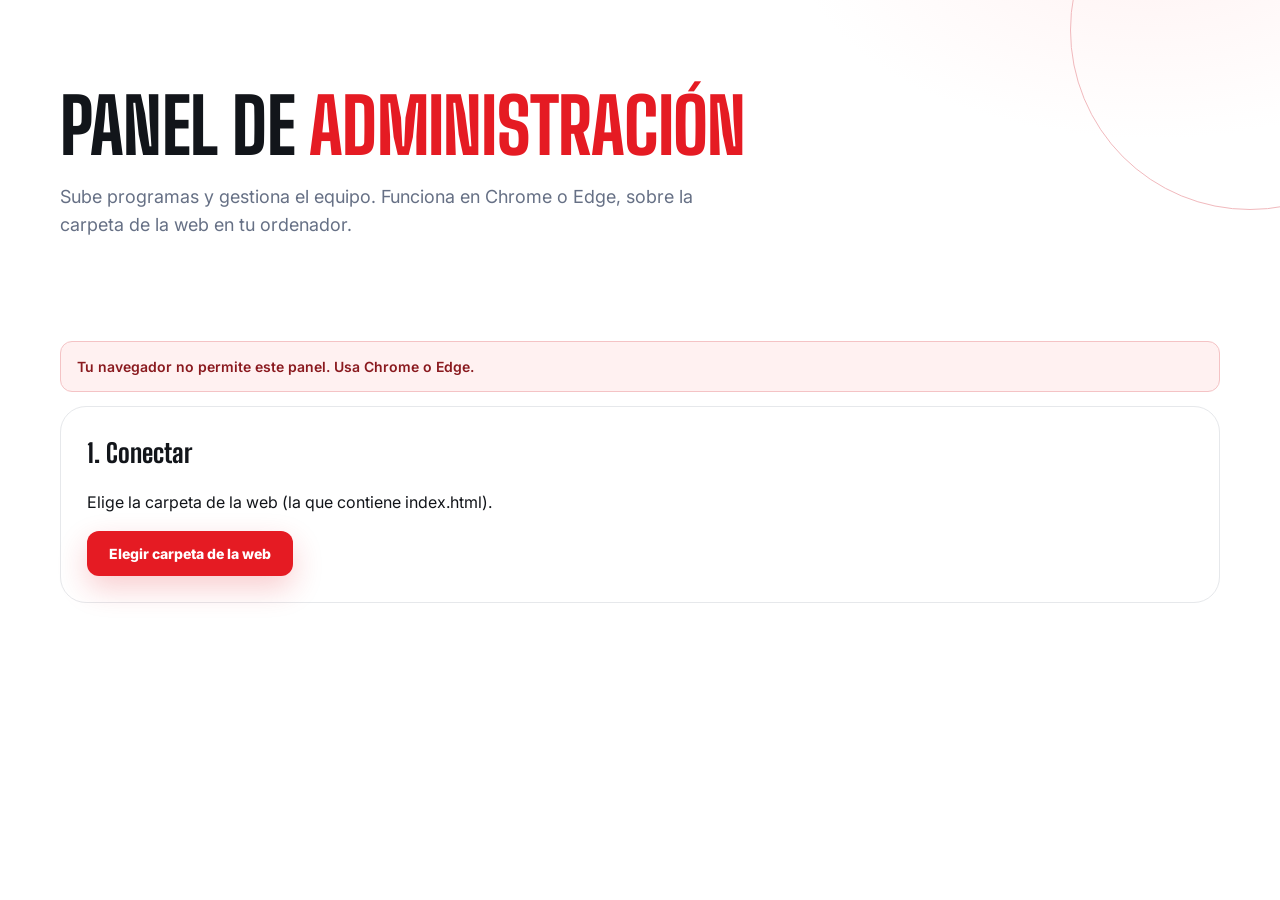
==== admin.html @ 1a543c9e "Subir página web actualizada" ====
<!doctype html><html lang="es"><head><meta charset="utf-8"><meta name="viewport" content="width=device-width,initial-scale=1"><title>Administración | Radio Bezmiliana</title><meta name="description" content="Panel local para subir programas y gestionar el equipo."><link rel="icon" href="assets/icons/favicon.ico"><link rel="apple-touch-icon" href="assets/icons/apple-touch-icon.png"><link rel="stylesheet" href="https://fonts.googleapis.com/css2?family=Big+Shoulders+Display:wght@700;800;900&family=Inter:wght@400;600;700;800&family=IBM+Plex+Mono:wght@500;600&display=swap"><link rel="stylesheet" href="style.css"></head><body data-page="admin"><main><section class="page-hero"><div class="container"><h1>Panel de <span>administración</span></h1><p>Sube programas y gestiona el equipo. Funciona en Chrome o Edge, sobre la carpeta de la web en tu ordenador.</p></div></section><section class="section" style="padding-top:0"><div class="container">
<p class="form-status error" id="aviso" hidden>Tu navegador no permite este panel. Usa Chrome o Edge.</p>
<div class="panel"><h2>1. Conectar</h2><p>Elige la carpeta de la web (la que contiene index.html).</p><button class="btn btn-primary" id="conectar">Elegir carpeta de la web</button> <span class="ok" id="msg"></span></div>
<div id="panel" hidden><div class="panel"><h2>2. Subir programa</h2><form class="contact-form" id="fp"><div class="form-row"><div class="field"><label>Título</label><input name="titulo" required></div><div class="field"><label>Categoría</label><input name="categoria" list="cats" required placeholder="Noticias, Música…"><datalist id="cats"></datalist></div></div>
<div class="field"><label>Descripción</label><textarea name="descripcion" required></textarea></div><div class="form-row"><div class="field"><label>Imagen del programa</label><input type="file" name="imagen" accept="image/*"></div><div class="field"><label>Archivo .mp3</label><input type="file" name="audio" accept=".mp3,audio/mpeg" required></div></div>
<div class="field"><label>Equipo que lo ha realizado</label><div class="checks" id="eq"></div></div><div><button class="btn btn-primary" type="submit">Guardar programa</button></div></form></div>
<div class="panel"><h2>3. Añadir miembro del equipo</h2><form class="contact-form" id="fm"><div class="form-row"><div class="field"><label>Nombre</label><input name="nombre" required></div><div class="field"><label>Sección</label><select name="seccion"><option value="coordinacion">Coordinación</option><option value="alumnado">Alumnado</option></select></div></div><div class="field"><label>Función (opcional)</label><input name="rol"></div><div><button class="btn btn-primary" type="submit">Añadir</button></div></form></div>
<div class="panel"><h2>Programas</h2><div id="lp"></div></div><div class="panel"><h2>Equipo</h2><div id="lm"></div></div></div></div></section></main><script src="js/admin.js"></script></body></html>
---- style.css ----
/* ============================================================
   RADIO BEZMILIANA — style.css
   Todas las páginas cargan esta única hoja de estilos.
   Para cambiar la identidad visual, edita las variables de :root.
   ============================================================ */

:root{
  /* Marca */
  --red: #e51b23;
  --red-dark: #b30e18;
  --ink: #12151a;
  --paper: #ffffff;
  --paper-soft: #f7f5f3;
  --muted: #667085;
  --line: #e6e8eb;
  --accent-soft: #fff1f1;

  /* Tipografía */
  --font-display: "Big Shoulders Display", "Arial Narrow", sans-serif;
  --font-body: "Inter", system-ui, -apple-system, "Segoe UI", sans-serif;
  --font-mono: "IBM Plex Mono", ui-monospace, "SFMono-Regular", monospace;

  /* Otros */
  --shadow: 0 22px 60px rgba(15, 20, 26, .10);
  --shadow-soft: 0 10px 30px rgba(15, 20, 26, .08);
  --radius-lg: 26px;
  --radius-md: 16px;
  --radius-sm: 10px;
  --speed: .2s;
}

/* ---------- Reset & base ---------- */
*, *::before, *::after{ box-sizing: border-box; }
html{ scroll-behavior: smooth; }
body{
  margin: 0;
  font-family: var(--font-body);
  color: var(--ink);
  line-height: 1.55;
  background: var(--paper);
}
a{ text-decoration: none; color: inherit; }
img{ max-width: 100%; display: block; }
button{ font-family: inherit; }
h1, h2, h3{ font-family: var(--font-display); font-weight: 800; }

.container{ width: min(1160px, calc(100% - 40px)); margin: auto; }

/* Accesibilidad: foco visible y saltos de teclado */
a:focus-visible,
button:focus-visible,
input:focus-visible,
textarea:focus-visible,
select:focus-visible,
summary:focus-visible{
  outline: 2px solid var(--red);
  outline-offset: 3px;
  border-radius: 4px;
}

.skip-link{
  position: absolute;
  left: 12px;
  top: -60px;
  background: var(--ink);
  color: #fff;
  padding: 12px 18px;
  border-radius: 0 0 10px 10px;
  font-weight: 700;
  font-size: 14px;
  z-index: 100;
  transition: top var(--speed);
}
.skip-link:focus{ top: 0; }

.visually-hidden{
  position: absolute;
  width: 1px; height: 1px;
  overflow: hidden;
  clip: rect(0 0 0 0);
  white-space: nowrap;
}

@media (prefers-reduced-motion: reduce){
  *, *::before, *::after{
    animation-duration: .001ms !important;
    animation-iteration-count: 1 !important;
    transition-duration: .001ms !important;
    scroll-behavior: auto !important;
  }
}

/* ---------- Etiqueta "cue" (sustituye al eyebrow genérico) ---------- */
.eyebrow{
  font-family: var(--font-mono);
  font-size: 12px;
  letter-spacing: .04em;
  font-weight: 600;
  color: var(--red);
  display: inline-flex;
  align-items: center;
  gap: 8px;
  margin-bottom: 16px;
}
.eyebrow::before{
  content: "";
  width: 7px; height: 7px;
  border-radius: 2px;
  background: var(--red);
  display: inline-block;
}

/* ---------- Header / navegación ---------- */
.site-header{
  position: sticky; top: 0; z-index: 50;
  background: rgba(255,255,255,.94);
  backdrop-filter: blur(18px);
  border-bottom: 1px solid var(--line);
}
.nav{ height: 82px; display: flex; align-items: center; justify-content: space-between; }
.brand{ height: 82px; display: flex; align-items: center; gap: 10px; }
.brand img{ width: 150px; height: 70px; object-fit: contain; }
.nav-links{ display: flex; gap: 34px; font-size: 14px; font-weight: 700; }
.nav-links a{ padding: 8px 0; position: relative; }
.nav-links a::after{
  content: ""; position: absolute; bottom: 0; left: 0;
  width: 0; height: 2px; background: var(--red);
  transition: width var(--speed);
}
.nav-links a:hover::after,
.nav-links a[aria-current="page"]::after{ width: 100%; }
.nav-links a[aria-current="page"]{ color: var(--red); }
.nav-toggle{
  display: none; border: 0; background: none; font-size: 24px;
  width: 44px; height: 44px; border-radius: 10px; cursor: pointer;
}
.nav-toggle:hover{ background: var(--paper-soft); }

/* ---------- Botones ---------- */
.btn{
  display: inline-flex; align-items: center; gap: 10px;
  padding: 14px 22px; border-radius: 12px;
  font-weight: 800; font-size: 14px; border: 0; cursor: pointer;
  transition: transform var(--speed), background var(--speed), box-shadow var(--speed);
}
.btn-primary{ background: var(--red); color: #fff; box-shadow: 0 12px 30px rgba(229,27,35,.22); }
.btn-primary:hover{ transform: translateY(-2px); background: var(--red-dark); }
.btn-secondary{ border: 1px solid var(--line); background: #fff; }
.btn-secondary:hover{ transform: translateY(-2px); box-shadow: var(--shadow-soft); }
.btn svg{ width: 17px; height: 17px; fill: none; stroke: currentColor; stroke-width: 2; flex: none; }
.btn-primary svg{ transition: transform var(--speed); }
.btn-primary:hover svg{ transform: translateX(3px); }

/* ---------- Hero (home) ---------- */
.hero{
  min-height: 700px; position: relative; overflow: hidden;
  background:
    radial-gradient(700px 400px at 85% -10%, #fff2f2 0%, transparent 60%),
    var(--paper);
}
.hero-grid{
  display: grid; grid-template-columns: 1.05fr .95fr;
  align-items: center; min-height: 700px; gap: 40px;
}
.hero h1{
  font-size: clamp(52px, 7vw, 88px);
  line-height: .92; letter-spacing: -.01em;
  text-transform: uppercase;
  margin: 0 0 24px;
}
.hero h1 span{ color: var(--red); display: block; }
.hero-text{ font-size: 19px; color: var(--muted); max-width: 560px; margin-bottom: 32px; font-family: var(--font-body); }
.hero-actions{ display: flex; gap: 12px; flex-wrap: wrap; }
.hero-note{ margin-top: 30px; font-size: 13px; color: var(--muted); display: flex; align-items: center; gap: 9px; }
.pulse{ width: 9px; height: 9px; border-radius: 50%; background: var(--red); box-shadow: 0 0 0 7px #fff1f2; }

.hero-art{ height: 570px; position: relative; display: grid; place-items: center; }
.art-ring{ position: absolute; border: 1px solid; border-radius: 50%; }
.ring-red{ width: 490px; height: 490px; border-color: rgba(229,27,35,.35); border-left-color: transparent; border-bottom-color: transparent; transform: rotate(-24deg); }
.ring-dark{ width: 390px; height: 390px; border-color: rgba(17,24,32,.18); border-right-color: transparent; border-top-color: transparent; transform: rotate(38deg); }
.art-card{
  width: 330px; height: 330px; border-radius: 36px; background: #fff;
  box-shadow: var(--shadow); display: grid; place-items: center; overflow: hidden; z-index: 2;
}
.art-card picture, .art-card img{ width: 94%; height: 94%; object-fit: contain; }
.floating-card{
  position: absolute; right: 0; bottom: 42px; background: var(--ink); color: #fff;
  border-radius: 20px; padding: 20px 22px; width: 190px; box-shadow: 0 18px 45px rgba(17,24,32,.24); z-index: 4;
}
.mini-label{ font-family: var(--font-mono); font-size: 10px; letter-spacing: .08em; color: #ff5a60; font-weight: 700; }
.floating-card strong{ font-size: 18px; line-height: 1.15; display: block; margin-top: 7px; font-family: var(--font-display); font-weight: 800; }
.wave{ display: flex; align-items: center; gap: 3px; height: 25px; margin-top: 13px; }
.wave i{ width: 3px; border-radius: 3px; background: #fff; display: block; }
.wave i:nth-child(1), .wave i:nth-child(7){ height: 9px; }
.wave i:nth-child(2), .wave i:nth-child(6){ height: 17px; }
.wave i:nth-child(3), .wave i:nth-child(5){ height: 22px; }
.wave i:nth-child(4){ height: 13px; }
@media (prefers-reduced-motion: no-preference){
  .wave i{ animation: wave-bounce 1.1s ease-in-out infinite; }
  .wave i:nth-child(2){ animation-delay: .1s; }
  .wave i:nth-child(3){ animation-delay: .2s; }
  .wave i:nth-child(4){ animation-delay: .3s; }
  .wave i:nth-child(5){ animation-delay: .2s; }
  .wave i:nth-child(6){ animation-delay: .1s; }
  @keyframes wave-bounce{ 0%,100%{ transform: scaleY(.7); } 50%{ transform: scaleY(1); } }
}

/* ---------- Franja de características (sustituye a los números 01/02/03) ---------- */
.features{ border-top: 1px solid var(--line); border-bottom: 1px solid var(--line); }
.features-grid{ display: grid; grid-template-columns: repeat(3, 1fr); }
.feature{
  padding: 30px 0; display: flex; align-items: center; gap: 16px;
  border-right: 1px solid var(--line);
}
.feature:last-child{ border-right: 0; }
.feature:not(:first-child){ padding-left: 30px; }
.feature-icon{
  flex: none; width: 46px; height: 46px; border-radius: 13px;
  background: var(--accent-soft); color: var(--red);
  display: grid; place-items: center;
}
.feature-icon svg{ width: 22px; height: 22px; fill: none; stroke: currentColor; stroke-width: 1.8; }
.feature strong{ display: block; font-size: 15px; }
.feature span{ font-size: 13px; color: var(--muted); }

/* ---------- Sección "sobre el proyecto" ---------- */
.section{ padding: 100px 0; }
.section-heading{ display: flex; justify-content: space-between; align-items: end; gap: 50px; margin-bottom: 45px; }
.section-heading h2, .about h2{ font-size: clamp(36px, 5vw, 56px); line-height: 1; letter-spacing: -.02em; margin: 0; }
.section-heading p{ max-width: 400px; color: var(--muted); font-size: 14px; }
.section-heading .btn{ flex: none; }

.about{ padding: 90px 0; background: var(--ink); color: #fff; }
.about-box{ display: grid; grid-template-columns: 220px 1fr; gap: 60px; align-items: center; }
.about-logo{ height: 180px; background: #fff; border-radius: 25px; display: grid; place-items: center; overflow: hidden; padding: 14px; }
.about-logo img{ width: 100%; height: 100%; object-fit: contain; }
.about h2{ max-width: 760px; }
.about p{ color: #b7bec5; max-width: 680px; margin: 20px 0 0; }

/* ---------- Noticias (tarjetas en home y en la página) ---------- */
.news-grid{ display: grid; grid-template-columns: repeat(3, 1fr); gap: 18px; }
.news-card{
  border: 1px solid var(--line); border-radius: var(--radius-lg);
  padding: 26px; background: #fff; transition: transform var(--speed), box-shadow var(--speed);
  display: flex; flex-direction: column; gap: 10px;
}
.news-card:hover{ transform: translateY(-5px); box-shadow: var(--shadow-soft); }
.news-meta{ display: flex; align-items: center; gap: 10px; font-family: var(--font-mono); font-size: 11px; color: var(--muted); }
.news-meta .tag{ color: var(--red); font-weight: 700; font-family: var(--font-body); font-size: 10px; letter-spacing: .06em; text-transform: uppercase; }
.news-card h3{ font-size: 21px; margin: 0; }
.news-card p{ font-size: 14px; color: var(--muted); margin: 0; }
.news-card details{ margin-top: 4px; }
.news-card summary{
  cursor: pointer; font-weight: 700; font-size: 13px; color: var(--red);
  list-style: none;
}
.news-card summary::-webkit-details-marker{ display: none; }
.news-card summary::after{ content: " →"; }
.news-card details[open] summary::after{ content: " ↑"; }
.news-card details p{ margin-top: 10px; color: var(--ink); }

/* ---------- Programas: barra de herramientas + tarjetas ---------- */
.programs-toolbar{
  display: flex; flex-wrap: wrap; gap: 12px; align-items: center;
  justify-content: space-between; margin-bottom: 34px;
  padding: 16px; border: 1px solid var(--line); border-radius: var(--radius-md);
  background: var(--paper-soft);
}
.search-field{
  display: flex; align-items: center; gap: 10px;
  background: #fff; border: 1px solid var(--line); border-radius: 12px;
  padding: 10px 14px; flex: 1 1 220px; min-width: 200px;
}
.search-field svg{ width: 17px; height: 17px; stroke: var(--muted); fill: none; stroke-width: 2; flex: none; }
.search-field input{
  border: 0; outline: 0; font-size: 14px; font-family: var(--font-body);
  width: 100%; background: transparent;
}
.filter-chips{ display: flex; flex-wrap: wrap; gap: 8px; }
.chip{
  border: 1px solid var(--line); background: #fff; border-radius: 999px;
  padding: 8px 16px; font-size: 12px; font-weight: 700; cursor: pointer;
  transition: background var(--speed), color var(--speed), border-color var(--speed);
}
.chip:hover{ border-color: var(--red); }
.chip[aria-pressed="true"]{ background: var(--ink); color: #fff; border-color: var(--ink); }

.program-grid{ display: grid; grid-template-columns: repeat(3, 1fr); gap: 18px; }
.program-card{
  border: 1px solid var(--line); border-radius: var(--radius-lg); padding: 27px;
  background: #fff; transition: transform var(--speed), box-shadow var(--speed);
}
.program-card:hover{ transform: translateY(-5px); box-shadow: var(--shadow-soft); }
.program-card.featured{ border-color: #ffd2d5; background: linear-gradient(180deg, #fff7f7, #fff); }
.program-card[hidden]{ display: none; }
.program-top{ display: flex; justify-content: space-between; margin-bottom: 38px; }
.tag{ font-size: 10px; font-weight: 800; letter-spacing: .06em; color: var(--red); text-transform: uppercase; }
.number{ font-family: var(--font-mono); font-size: 12px; color: #9ba3ab; font-weight: 600; }
.program-card h3{ font-size: 25px; margin: 0 0 9px; }
.program-card p{ font-size: 14px; color: var(--muted); min-height: 66px; }
.player{ margin-top: 24px; padding-top: 17px; border-top: 1px solid var(--line); }
.player-info{ font-size: 11px; font-weight: 800; margin-bottom: 11px; color: #4e5862; font-family: var(--font-mono); }
.play-dot{ display: inline-grid; place-items: center; width: 22px; height: 22px; margin-right: 7px; border-radius: 50%; background: var(--red); color: #fff; font-size: 8px; }
audio{ width: 100%; height: 38px; }
.badge-soon{
  display: inline-flex; align-items: center; gap: 6px;
  margin-top: 24px; padding-top: 17px; border-top: 1px solid var(--line);
  font-size: 12px; color: var(--muted); font-family: var(--font-mono);
}
.no-results{ display: none; text-align: center; padding: 50px 20px; color: var(--muted); }
.no-results.visible{ display: block; }
.edit-tip{ margin-top: 22px; padding: 18px 20px; border-radius: 15px; background: #f7f8f9; color: #606a73; font-size: 12px; }
.edit-tip span{ color: var(--red); font-size: 18px; margin-right: 8px; }
.edit-tip code{ background: #fff; border: 1px solid var(--line); padding: 2px 5px; border-radius: 5px; font-family: var(--font-mono); }

/* ---------- Equipo ---------- */
.team-section{ background: #f7f8f9; }
.team-grid{ display: grid; grid-template-columns: 1fr 1fr; gap: 15px; }
.team-card{ display: flex; gap: 18px; padding: 23px; background: #fff; border: 1px solid var(--line); border-radius: 18px; }
.avatar{ width: 54px; height: 54px; flex: 0 0 54px; border-radius: 16px; background: var(--ink); color: #fff; display: grid; place-items: center; font-weight: 900; font-size: 20px; font-family: var(--font-display); }
.avatar.red{ background: var(--red); }
.team-card span{ font-size: 10px; letter-spacing: .06em; font-weight: 800; color: var(--red); text-transform: uppercase; }
.team-card h3{ font-size: 19px; margin: 4px 0; }
.team-card p{ font-size: 13px; color: var(--muted); margin: 0; }
.team-cta{
  margin-top: 34px; padding: 28px; border-radius: var(--radius-lg);
  background: var(--ink); color: #fff; display: flex; align-items: center;
  justify-content: space-between; gap: 20px; flex-wrap: wrap;
}
.team-cta h3{ margin: 0 0 6px; font-size: 22px; }
.team-cta p{ margin: 0; color: #b7bec5; font-size: 14px; }

/* ---------- Contacto ---------- */
.contact-grid{ display: grid; grid-template-columns: 1fr 1fr; align-items: start; gap: 70px; }
.contact-grid p{ color: var(--muted); max-width: 470px; margin-top: 20px; }
.contact-card a{ display: flex; align-items: center; gap: 18px; border: 1px solid var(--line); padding: 22px; border-radius: 20px; }
.contact-icon{ width: 50px; height: 50px; border-radius: 15px; background: #fff1f2; color: var(--red); display: grid; place-items: center; }
.contact-icon svg{ width: 22px; height: 22px; fill: none; stroke: currentColor; stroke-width: 2; }
.contact-card small{ display: block; font-size: 10px; letter-spacing: .06em; font-weight: 800; color: #9099a1; text-transform: uppercase; }
.contact-card strong{ display: block; font-size: 19px; }
.contact-card b{ margin-left: auto; color: var(--red); font-size: 21px; }

.contact-form{ margin-top: 22px; display: grid; gap: 16px; }
.form-row{ display: grid; gap: 16px; grid-template-columns: 1fr 1fr; }
.field{ display: flex; flex-direction: column; gap: 6px; }
.field label{ font-size: 12px; font-weight: 700; }
.field input, .field select, .field textarea{
  border: 1px solid var(--line); border-radius: 12px; padding: 12px 14px;
  font-family: var(--font-body); font-size: 14px; background: #fff; color: var(--ink);
}
.field textarea{ resize: vertical; min-height: 120px; }
.field-hint{ font-size: 12px; color: var(--muted); }
.honeypot{ position: absolute; left: -9999px; width: 1px; height: 1px; overflow: hidden; }
.form-status{
  display: none; padding: 14px 16px; border-radius: 12px; font-size: 14px; font-weight: 600;
}
.form-status.success{ display: block; background: #eefbf2; color: #146c34; border: 1px solid #bfe9cd; }
.form-status.error{ display: block; background: #fff1f1; color: #8a1a1f; border: 1px solid #f4c3c5; }

/* ---------- Footer ---------- */
footer{ background: #f7f8f9; border-top: 1px solid var(--line); padding: 28px 0; }
.footer-inner{ display: flex; align-items: center; justify-content: space-between; gap: 20px; flex-wrap: wrap; }
.footer-brand{ display: flex; align-items: center; gap: 12px; font-size: 11px; color: var(--muted); font-weight: 700; }
.footer-brand img{ width: 82px; height: 42px; object-fit: contain; }
.footer-links{ display: flex; gap: 20px; font-size: 11px; font-weight: 800; flex-wrap: wrap; }
.copyright{ font-size: 10px; color: #9ba3ab; }

/* ---------- Cabecera interior (páginas distintas de inicio) ---------- */
.page-hero{
  padding: 90px 0 70px;
  background: radial-gradient(600px 340px at 90% -20%, #fff2f2 0%, transparent 60%), var(--paper);
  position: relative; overflow: hidden;
}
.page-hero::after{
  content: ""; position: absolute; width: 360px; height: 360px;
  border: 1px solid #f1b9bd; border-radius: 50%; right: -150px; top: -150px;
}
.page-hero h1{
  font-size: clamp(46px, 7vw, 76px); line-height: .96; letter-spacing: -.01em;
  text-transform: uppercase; margin: 0 0 20px;
}
.page-hero h1 span{ color: var(--red); }
.page-hero p{ font-size: 18px; color: var(--muted); max-width: 680px; font-family: var(--font-body); }

/* ---------- Responsive ---------- */
@media (max-width: 850px){
  .nav-links{
    display: none; position: absolute; top: 82px; left: 0; right: 0;
    background: #fff; border-bottom: 1px solid var(--line); padding: 20px;
    flex-direction: column; gap: 15px;
  }
  .nav-links.open{ display: flex; }
  .nav-toggle{ display: block; }
  .brand img{ width: 135px; height: 64px; }
  .hero-grid{ grid-template-columns: 1fr; min-height: auto; padding: 85px 0 70px; }
  .hero-art{ height: 430px; }
  .art-card{ width: 260px; height: 260px; }
  .ring-red{ width: 380px; height: 380px; }
  .ring-dark{ width: 300px; height: 300px; }
  .program-grid, .news-grid{ grid-template-columns: 1fr; }
  .section{ padding: 75px 0; }
  .section-heading{ display: block; }
  .section-heading p{ margin-top: 18px; }
  .team-grid, .contact-grid, .form-row{ grid-template-columns: 1fr; }
  .about-box{ grid-template-columns: 1fr; gap: 30px; }
  .about-logo{ width: 210px; }
  .footer-inner{ flex-wrap: wrap; }
  .copyright{ width: 100%; }
  .features-grid{ grid-template-columns: 1fr; }
  .feature{ border-right: 0; border-bottom: 1px solid var(--line); padding-left: 0 !important; }
  .feature:last-child{ border-bottom: 0; }
}

@media (max-width: 520px){
  .container{ width: min(100% - 28px, 1160px); }
  .hero h1, .page-hero h1{ font-size: 50px; }
  .hero-text{ font-size: 17px; }
  .hero-art{ height: 350px; }
  .floating-card{ right: 4px; bottom: 10px; }
  .footer-links{ display: none; }
  .programs-toolbar{ flex-direction: column; align-items: stretch; }
}

/* ---- Versión completa ---- */
.brand{gap:12px}.brand img{width:auto;height:52px}
.brand span{font-family:var(--font-display);font-size:26px;font-weight:800;text-transform:uppercase;letter-spacing:.01em}
.cover{margin:-27px -27px 18px;height:170px;border-radius:26px 26px 0 0;overflow:hidden;background:linear-gradient(135deg,var(--ink),var(--red));display:grid;place-items:center;color:#fff;font:800 64px var(--font-display)}
.cover img{width:100%;height:100%;object-fit:cover}
.program-card p{min-height:0}.crew{font-size:12px!important;margin-top:8px}.program-card .player{margin-top:16px}
.filter-chips{margin-bottom:28px}
dialog{border:0;border-radius:20px;padding:28px;width:min(480px,92vw)}dialog::backdrop{background:rgba(0,0,0,.5)}
.row{display:flex;justify-content:space-between;align-items:center;gap:12px;padding:10px 0;border-bottom:1px solid var(--line);font-size:14px}
.panel{border:1px solid var(--line);border-radius:var(--radius-lg);padding:26px;margin-bottom:22px}.panel h2{font-size:26px;margin:0 0 14px}
.checks{display:flex;flex-wrap:wrap;gap:6px 16px;font-size:13px}
.btn-sm{padding:6px 12px;font-size:12px}.ok{color:#146c34;font-weight:700}
.actions{display:flex;gap:12px;flex-wrap:wrap;margin-top:24px}
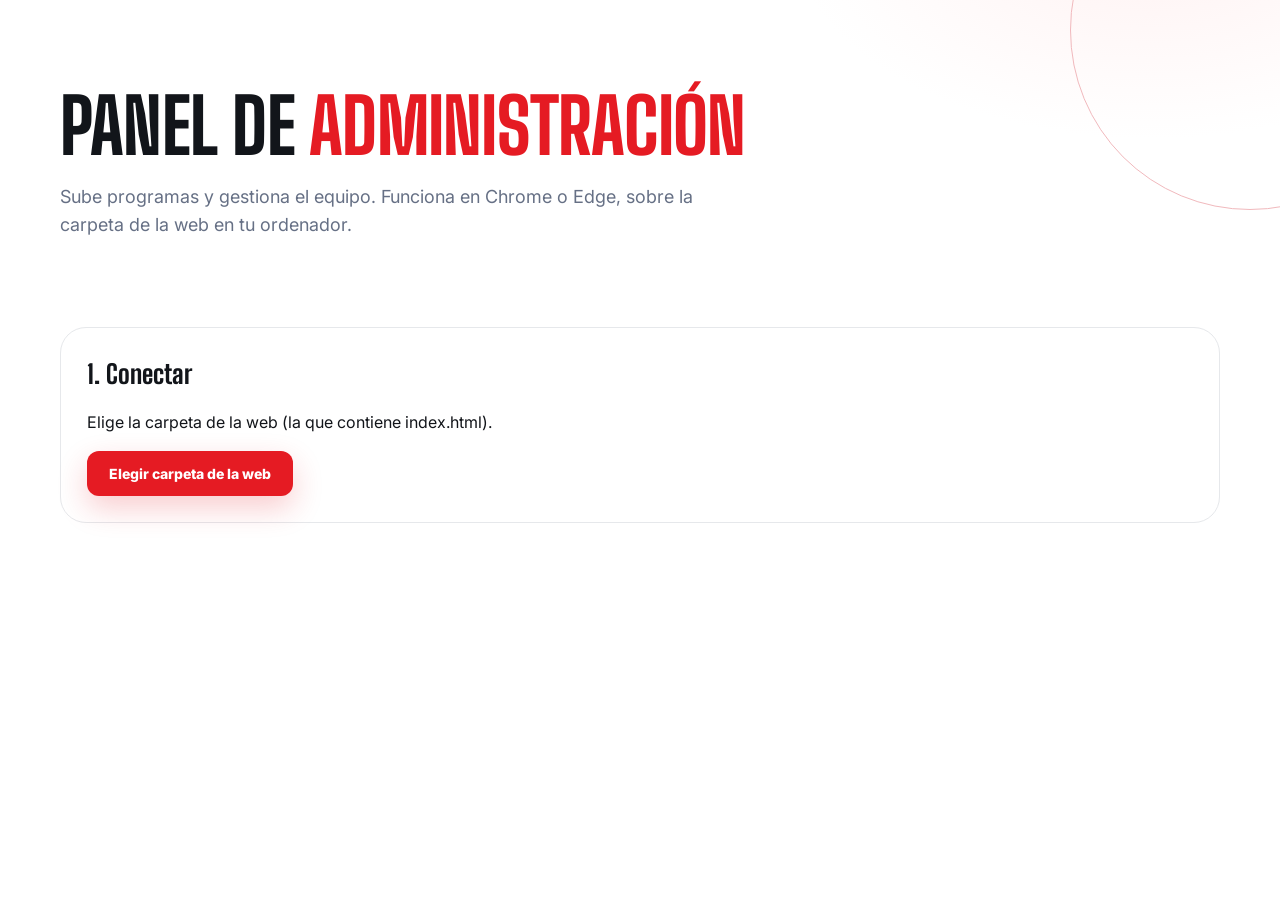
==== commit c52cc50e: "actualizar panel de administración" ====
--- a/admin.html
+++ b/admin.html
@@ -1,8 +1,188 @@
-<!doctype html><html lang="es"><head><meta charset="utf-8"><meta name="viewport" content="width=device-width,initial-scale=1"><title>Administración | Radio Bezmiliana</title><meta name="description" content="Panel local para subir programas y gestionar el equipo."><link rel="icon" href="assets/icons/favicon.ico"><link rel="apple-touch-icon" href="assets/icons/apple-touch-icon.png"><link rel="stylesheet" href="https://fonts.googleapis.com/css2?family=Big+Shoulders+Display:wght@700;800;900&family=Inter:wght@400;600;700;800&family=IBM+Plex+Mono:wght@500;600&display=swap"><link rel="stylesheet" href="style.css"></head><body data-page="admin"><main><section class="page-hero"><div class="container"><h1>Panel de <span>administración</span></h1><p>Sube programas y gestiona el equipo. Funciona en Chrome o Edge, sobre la carpeta de la web en tu ordenador.</p></div></section><section class="section" style="padding-top:0"><div class="container">
-<p class="form-status error" id="aviso" hidden>Tu navegador no permite este panel. Usa Chrome o Edge.</p>
-<div class="panel"><h2>1. Conectar</h2><p>Elige la carpeta de la web (la que contiene index.html).</p><button class="btn btn-primary" id="conectar">Elegir carpeta de la web</button> <span class="ok" id="msg"></span></div>
-<div id="panel" hidden><div class="panel"><h2>2. Subir programa</h2><form class="contact-form" id="fp"><div class="form-row"><div class="field"><label>Título</label><input name="titulo" required></div><div class="field"><label>Categoría</label><input name="categoria" list="cats" required placeholder="Noticias, Música…"><datalist id="cats"></datalist></div></div>
-<div class="field"><label>Descripción</label><textarea name="descripcion" required></textarea></div><div class="form-row"><div class="field"><label>Imagen del programa</label><input type="file" name="imagen" accept="image/*"></div><div class="field"><label>Archivo .mp3</label><input type="file" name="audio" accept=".mp3,audio/mpeg" required></div></div>
-<div class="field"><label>Equipo que lo ha realizado</label><div class="checks" id="eq"></div></div><div><button class="btn btn-primary" type="submit">Guardar programa</button></div></form></div>
-<div class="panel"><h2>3. Añadir miembro del equipo</h2><form class="contact-form" id="fm"><div class="form-row"><div class="field"><label>Nombre</label><input name="nombre" required></div><div class="field"><label>Sección</label><select name="seccion"><option value="coordinacion">Coordinación</option><option value="alumnado">Alumnado</option></select></div></div><div class="field"><label>Función (opcional)</label><input name="rol"></div><div><button class="btn btn-primary" type="submit">Añadir</button></div></form></div>
-<div class="panel"><h2>Programas</h2><div id="lp"></div></div><div class="panel"><h2>Equipo</h2><div id="lm"></div></div></div></div></section></main><script src="js/admin.js"></script></body></html>+
+<!DOCTYPE html>
+<html lang="es">
+    <head>
+        <meta charset="utf-8">
+        <meta name="viewport" content="width=device-width, initial-scale=1">
+
+        <title>Administración | Radio Bezmiliana</title>
+
+        <meta
+            name="description"
+            content="Panel local para subir programas y gestionar el equipo."
+        >
+
+        <link rel="icon" href="assets/icons/favicon.ico">
+        <link rel="apple-touch-icon" href="assets/icons/apple-touch-icon.png">
+
+        <link
+            rel="stylesheet"
+            href="https://fonts.googleapis.com/css2?family=Big+Shoulders+Display:wght@700;800;900&family=Inter:wght@400;600;700;800&family=IBM+Plex+Mono:wght@500;600&display=swap"
+        >
+
+        <link rel="stylesheet" href="style.css">
+    </head>
+
+    <body data-page="admin">
+        <main>
+            <section class="page-hero">
+                <div class="container">
+                    <h1>Panel de <span>administración</span></h1>
+
+                    <p>
+                        Sube programas y gestiona el equipo. Funciona en Chrome
+                        o Edge, sobre la carpeta de la web en tu ordenador.
+                    </p>
+                </div>
+            </section>
+
+            <section class="section" style="padding-top:0">
+                <div class="container">
+                    <div class="panel">
+                        <h2>1. Conectar</h2>
+
+                        <p>
+                            Elige la carpeta de la web (la que contiene index.html).
+                        </p>
+
+                        <button class="btn btn-primary" id="conectar">
+                            Elegir carpeta de la web
+                        </button>
+
+                        <span class="ok" id="msg"></span>
+                    </div>
+
+                    <div id="panel" hidden>
+                        <div class="panel">
+                            <h2>2. Subir programa</h2>
+
+                            <form class="contact-form" id="fp">
+                                <div class="form-row">
+                                    <div class="field">
+                                        <label>Título</label>
+                                        <input name="titulo" required>
+                                    </div>
+
+                                    <div class="field">
+                                        <label>Categoría</label>
+                                        <input
+                                            name="categoria"
+                                            list="cats"
+                                            required
+                                            placeholder="Noticias, Música…"
+                                        >
+
+                                        <datalist id="cats"></datalist>
+                                    </div>
+                                </div>
+
+                                <div class="field">
+                                    <label>Código del programa</label>
+                                    <input
+                                        name="codigo"
+                                        required
+                                        pattern="[a-z0-9]+(-[a-z0-9]+)*"
+                                        placeholder="bezmi-sessions"
+                                    >
+                                    <small>
+                                        Será la dirección de su página:
+                                        /programas/<b>codigo</b>/. Solo minúsculas,
+                                        números y guiones. Se rellena solo desde el
+                                        título, pero puedes cambiarlo.
+                                    </small>
+                                </div>
+
+                                <div class="field">
+                                    <label>Descripción</label>
+                                    <textarea name="descripcion" required></textarea>
+                                </div>
+
+                                <div class="form-row">
+                                    <div class="field">
+                                        <label>Imagen del programa</label>
+                                        <input
+                                            type="file"
+                                            name="imagen"
+                                            accept="image/*"
+                                        >
+                                    </div>
+
+                                    <div class="field">
+                                        <label>Archivo .mp3</label>
+                                        <input
+                                            type="file"
+                                            name="audio"
+                                            accept=".mp3,audio/mpeg"
+                                            required
+                                        >
+                                    </div>
+                                </div>
+
+                                <div class="field">
+                                    <label>Equipo que lo ha realizado</label>
+                                    <div class="checks" id="eq"></div>
+                                </div>
+
+                                <div>
+                                    <button class="btn btn-primary" type="submit">
+                                        Guardar programa
+                                    </button>
+                                </div>
+                            </form>
+                        </div>
+
+                        <div class="panel">
+                            <h2>3. Añadir miembro del equipo</h2>
+
+                            <form class="contact-form" id="fm">
+                                <div class="form-row">
+                                    <div class="field">
+                                        <label>Nombre</label>
+                                        <input name="nombre" required>
+                                    </div>
+
+                                    <div class="field">
+                                        <label>Sección</label>
+
+                                        <select name="seccion">
+                                            <option value="coordinacion">
+                                                Coordinación
+                                            </option>
+
+                                            <option value="alumnado">
+                                                Alumnado
+                                            </option>
+                                        </select>
+                                    </div>
+                                </div>
+
+                                <div class="field">
+                                    <label>Función (opcional)</label>
+                                    <input name="rol">
+                                </div>
+
+                                <div>
+                                    <button class="btn btn-primary" type="submit">
+                                        Añadir
+                                    </button>
+                                </div>
+                            </form>
+                        </div>
+
+                        <div class="panel">
+                            <h2>Programas</h2>
+                            <div id="lp"></div>
+                        </div>
+
+                        <div class="panel">
+                            <h2>Equipo</h2>
+                            <div id="lm"></div>
+                        </div>
+                    </div>
+                </div>
+            </section>
+        </main>
+
+        <script src="js/admin.js"></script>
+    </body>
+</html>
--- a/style.css
+++ b/style.css
@@ -315,7 +315,7 @@
 
 /* ---------- Equipo ---------- */
 .team-section{ background: #f7f8f9; }
-.team-grid{ display: grid; grid-template-columns: 1fr 1fr; gap: 15px; }
+.team-grid{ display: grid; grid-template-columns: repeat(3, 1fr); gap: 15px; }
 .team-card{ display: flex; gap: 18px; padding: 23px; background: #fff; border: 1px solid var(--line); border-radius: 18px; }
 .avatar{ width: 54px; height: 54px; flex: 0 0 54px; border-radius: 16px; background: var(--ink); color: #fff; display: grid; place-items: center; font-weight: 900; font-size: 20px; font-family: var(--font-display); }
 .avatar.red{ background: var(--red); }
@@ -434,3 +434,20 @@
 .checks{display:flex;flex-wrap:wrap;gap:6px 16px;font-size:13px}
 .btn-sm{padding:6px 12px;font-size:12px}.ok{color:#146c34;font-weight:700}
 .actions{display:flex;gap:12px;flex-wrap:wrap;margin-top:24px}
+
+/* ---- FIX de FOOTER flotante ---- */
+body{ min-height: 100vh; display: flex; flex-direction: column; }
+main{ flex: 1; }
+/* Página dedicada de programa */
+.cover{display:grid}
+.program-card h3 a{color:inherit;text-decoration:none}.program-card h3 a:hover{color:var(--red)}
+.card-link{display:inline-block;margin-top:14px;font-weight:700;font-size:13px;color:var(--red);text-decoration:none}.card-link:hover{text-decoration:underline}
+.back-link{display:inline-block;margin-bottom:18px;font-weight:700;font-size:14px;color:var(--muted);text-decoration:none}.back-link:hover{color:var(--red)}
+.page-hero .tag{display:block;margin-bottom:8px}
+.program-detail{display:grid;grid-template-columns:minmax(0,340px) 1fr;gap:40px;align-items:start}
+.detail-cover{aspect-ratio:1/1;border-radius:26px;overflow:hidden;background:linear-gradient(135deg,var(--ink),var(--red));display:grid;place-items:center;color:#fff;font:800 120px var(--font-display)}
+.detail-cover img{width:100%;height:100%;object-fit:cover}
+.detail-body h2{font-size:26px;margin:0 0 14px}.detail-body .player{margin:0 0 32px;padding-top:0;border-top:0}.detail-body audio{width:100%}
+.detail-crew{margin:0;padding-left:20px;color:var(--muted)}
+@media(max-width:760px){.program-detail{grid-template-columns:1fr;gap:24px}.detail-cover{max-width:320px}}
+.field small{display:block;margin-top:6px;font-size:12px;color:var(--muted);line-height:1.4}
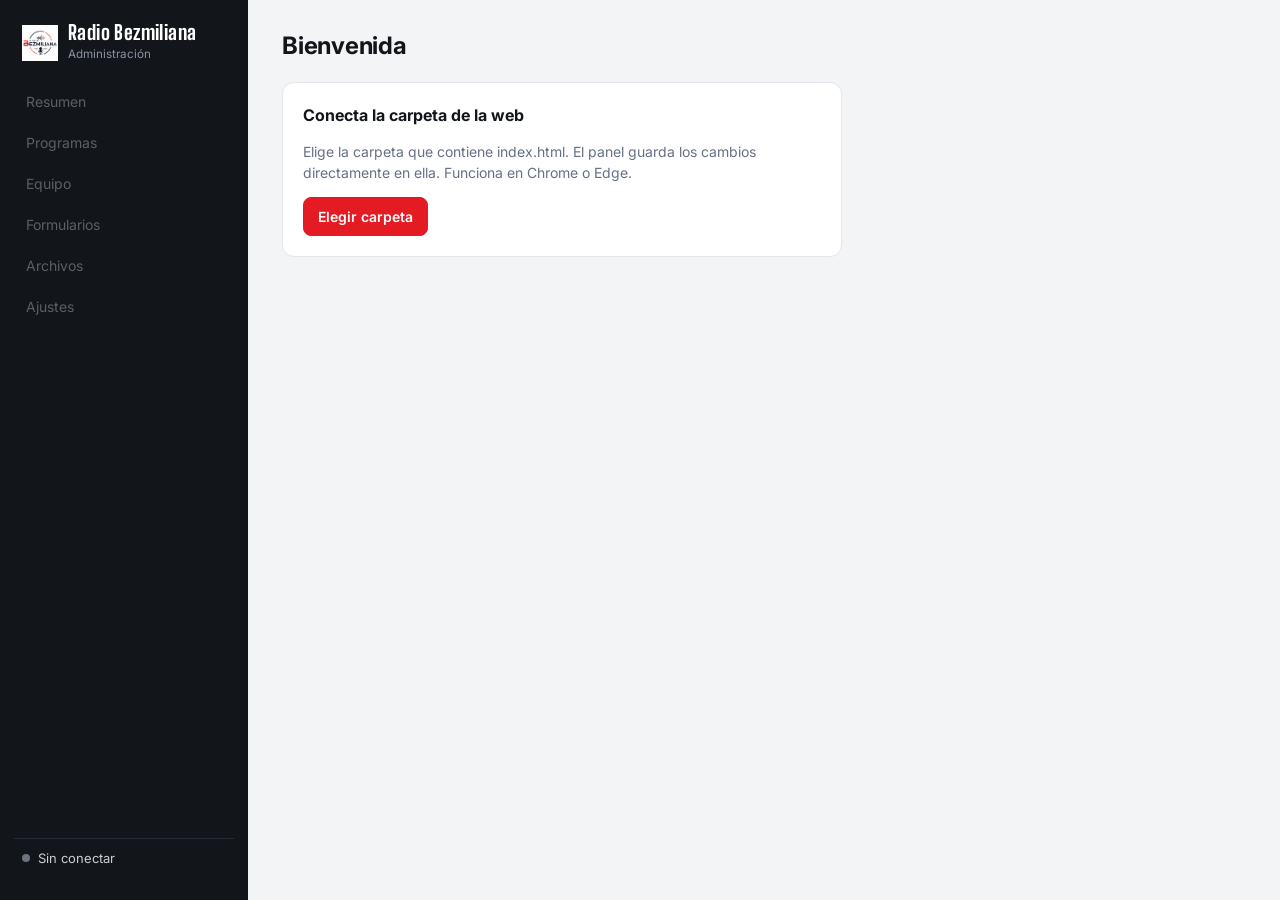
==== commit 8bea1b7f: "añadir página de formularios y actualizar backend." ====
--- a/admin.html
+++ b/admin.html
@@ -1,188 +1,28 @@
-
 <!DOCTYPE html>
 <html lang="es">
-    <head>
-        <meta charset="utf-8">
-        <meta name="viewport" content="width=device-width, initial-scale=1">
-
-        <title>Administración | Radio Bezmiliana</title>
-
-        <meta
-            name="description"
-            content="Panel local para subir programas y gestionar el equipo."
-        >
-
-        <link rel="icon" href="assets/icons/favicon.ico">
-        <link rel="apple-touch-icon" href="assets/icons/apple-touch-icon.png">
-
-        <link
-            rel="stylesheet"
-            href="https://fonts.googleapis.com/css2?family=Big+Shoulders+Display:wght@700;800;900&family=Inter:wght@400;600;700;800&family=IBM+Plex+Mono:wght@500;600&display=swap"
-        >
-
-        <link rel="stylesheet" href="style.css">
-    </head>
-
-    <body data-page="admin">
-        <main>
-            <section class="page-hero">
-                <div class="container">
-                    <h1>Panel de <span>administración</span></h1>
-
-                    <p>
-                        Sube programas y gestiona el equipo. Funciona en Chrome
-                        o Edge, sobre la carpeta de la web en tu ordenador.
-                    </p>
-                </div>
-            </section>
-
-            <section class="section" style="padding-top:0">
-                <div class="container">
-                    <div class="panel">
-                        <h2>1. Conectar</h2>
-
-                        <p>
-                            Elige la carpeta de la web (la que contiene index.html).
-                        </p>
-
-                        <button class="btn btn-primary" id="conectar">
-                            Elegir carpeta de la web
-                        </button>
-
-                        <span class="ok" id="msg"></span>
-                    </div>
-
-                    <div id="panel" hidden>
-                        <div class="panel">
-                            <h2>2. Subir programa</h2>
-
-                            <form class="contact-form" id="fp">
-                                <div class="form-row">
-                                    <div class="field">
-                                        <label>Título</label>
-                                        <input name="titulo" required>
-                                    </div>
-
-                                    <div class="field">
-                                        <label>Categoría</label>
-                                        <input
-                                            name="categoria"
-                                            list="cats"
-                                            required
-                                            placeholder="Noticias, Música…"
-                                        >
-
-                                        <datalist id="cats"></datalist>
-                                    </div>
-                                </div>
-
-                                <div class="field">
-                                    <label>Código del programa</label>
-                                    <input
-                                        name="codigo"
-                                        required
-                                        pattern="[a-z0-9]+(-[a-z0-9]+)*"
-                                        placeholder="bezmi-sessions"
-                                    >
-                                    <small>
-                                        Será la dirección de su página:
-                                        /programas/<b>codigo</b>/. Solo minúsculas,
-                                        números y guiones. Se rellena solo desde el
-                                        título, pero puedes cambiarlo.
-                                    </small>
-                                </div>
-
-                                <div class="field">
-                                    <label>Descripción</label>
-                                    <textarea name="descripcion" required></textarea>
-                                </div>
-
-                                <div class="form-row">
-                                    <div class="field">
-                                        <label>Imagen del programa</label>
-                                        <input
-                                            type="file"
-                                            name="imagen"
-                                            accept="image/*"
-                                        >
-                                    </div>
-
-                                    <div class="field">
-                                        <label>Archivo .mp3</label>
-                                        <input
-                                            type="file"
-                                            name="audio"
-                                            accept=".mp3,audio/mpeg"
-                                            required
-                                        >
-                                    </div>
-                                </div>
-
-                                <div class="field">
-                                    <label>Equipo que lo ha realizado</label>
-                                    <div class="checks" id="eq"></div>
-                                </div>
-
-                                <div>
-                                    <button class="btn btn-primary" type="submit">
-                                        Guardar programa
-                                    </button>
-                                </div>
-                            </form>
-                        </div>
-
-                        <div class="panel">
-                            <h2>3. Añadir miembro del equipo</h2>
-
-                            <form class="contact-form" id="fm">
-                                <div class="form-row">
-                                    <div class="field">
-                                        <label>Nombre</label>
-                                        <input name="nombre" required>
-                                    </div>
-
-                                    <div class="field">
-                                        <label>Sección</label>
-
-                                        <select name="seccion">
-                                            <option value="coordinacion">
-                                                Coordinación
-                                            </option>
-
-                                            <option value="alumnado">
-                                                Alumnado
-                                            </option>
-                                        </select>
-                                    </div>
-                                </div>
-
-                                <div class="field">
-                                    <label>Función (opcional)</label>
-                                    <input name="rol">
-                                </div>
-
-                                <div>
-                                    <button class="btn btn-primary" type="submit">
-                                        Añadir
-                                    </button>
-                                </div>
-                            </form>
-                        </div>
-
-                        <div class="panel">
-                            <h2>Programas</h2>
-                            <div id="lp"></div>
-                        </div>
-
-                        <div class="panel">
-                            <h2>Equipo</h2>
-                            <div id="lm"></div>
-                        </div>
-                    </div>
-                </div>
-            </section>
-        </main>
-
-        <script src="js/admin.js"></script>
-    </body>
+<head>
+<meta charset="utf-8">
+<meta name="robots" content="noindex, nofollow">
+<meta name="viewport" content="width=device-width, initial-scale=1">
+<title>Administración | Radio Bezmiliana</title>
+<link rel="icon" href="assets/icons/favicon.ico">
+<link rel="stylesheet" href="https://fonts.googleapis.com/css2?family=Inter:wght@400;500;600;700&family=Big+Shoulders+Display:wght@800&display=swap">
+<link rel="stylesheet" href="admin.css">
+</head>
+<body>
+<aside class="side">
+<div class="brand"><img src="assets/logo-radio-bezmiliana.png" alt=""><div><b>Radio Bezmiliana</b><small>Administración</small></div></div>
+<nav id="nav" aria-label="Secciones"></nav>
+<div class="conn" id="conn"></div>
+</aside>
+<main>
+<header class="top"><h1 id="tit"></h1></header>
+<div id="pend"></div>
+<div id="vista"></div>
+</main>
+<dialog id="dlg"><form id="df"><header><h2 id="dt"></h2><button type="button" class="x" data-a="cerrar" aria-label="Cerrar">✕</button></header><div class="bd" id="db"></div><footer><button type="button" class="b" data-a="cerrar">Cancelar</button><button class="b pri" id="dok"></button></footer></form></dialog>
+<dialog id="cf"><form method="dialog"><p id="cf-t"></p><footer><button class="b" value="no">Cancelar</button><button class="b danger" id="cf-ok" value="ok"></button></footer></form></dialog>
+<div id="toasts" role="status" aria-live="polite"></div>
+<script src="js/admin.js"></script>
+</body>
 </html>
--- a/admin.css
+++ b/admin.css
@@ -0,0 +1,51 @@
+:root{--red:#e51b23;--red-d:#b30e18;--ink:#12151a;--bg:#f3f4f6;--card:#fff;--line:#e3e6ea;--muted:#667085;--ok:#12805c}
+*{box-sizing:border-box}
+body{margin:0;display:grid;grid-template-columns:248px 1fr;min-height:100vh;background:var(--bg);color:var(--ink);font:14px/1.5 Inter,system-ui,"Segoe UI",sans-serif}
+button,input,select,textarea{font:inherit;color:inherit}
+:focus-visible{outline:2px solid var(--red);outline-offset:2px}
+.side{position:sticky;top:0;height:100vh;display:flex;flex-direction:column;gap:18px;padding:22px 14px;background:var(--ink);color:#c9ced6}
+.brand{display:flex;align-items:center;gap:10px;padding:0 8px}.brand img{width:36px;height:36px;object-fit:contain}
+.brand b{display:block;color:#fff;font:800 20px/1 "Big Shoulders Display",sans-serif;letter-spacing:.02em}.brand small{color:#8b93a1}
+#nav{display:grid;gap:2px}
+#nav button{display:flex;justify-content:space-between;align-items:center;padding:9px 12px;border:0;border-radius:8px;background:none;color:inherit;text-align:left;cursor:pointer}
+#nav button:hover:not(:disabled){background:#1d222b;color:#fff}
+#nav button[aria-current]{background:#262c37;color:#fff;box-shadow:inset 3px 0 var(--red)}
+#nav button:disabled{opacity:.4;cursor:default}#nav em{font-style:normal;font-size:12px;color:#8b93a1}
+.conn{margin-top:auto;display:flex;align-items:center;gap:8px;padding:10px 8px;border-top:1px solid #262c37;font-size:13px}
+.conn .b{margin-left:auto}.dot{width:8px;height:8px;border-radius:50%;background:#6b7280}.dot.on{background:#34d399}
+main{padding:28px 34px 60px;max-width:1080px;width:100%}
+.top{margin-bottom:18px}h1{margin:0;font-size:24px;letter-spacing:-.01em}h2{margin:0;font-size:16px}
+.bar{display:flex;gap:10px;margin-bottom:14px}.bar input{flex:1}
+.card{margin-bottom:16px;background:var(--card);border:1px solid var(--line);border-radius:12px;overflow:hidden}
+.pad{padding:20px}.pad h2{margin-bottom:4px}.m{margin:4px 0 12px;color:var(--muted)}
+.ch{display:flex;justify-content:space-between;align-items:center;padding:14px 16px;border-bottom:1px solid var(--line)}
+table{width:100%;border-collapse:collapse}th{padding:10px 16px;text-align:left;font-weight:600;font-size:12px;color:var(--muted);border-bottom:1px solid var(--line);background:#fafbfc}
+td{padding:11px 16px;border-bottom:1px solid var(--line);vertical-align:middle}tr:last-child td{border-bottom:0}
+td small{display:block;color:var(--muted);font-size:12px}.ac{text-align:right;white-space:nowrap}.ac>*{margin-left:6px}
+.b{display:inline-flex;align-items:center;justify-content:center;padding:8px 14px;border:1px solid var(--line);border-radius:8px;background:#fff;font-weight:600;cursor:pointer;text-decoration:none;color:var(--ink)}
+.b:hover{border-color:#c4c9d1}.b.sm{padding:4px 10px;font-size:13px}.b.pri{background:var(--red);border-color:var(--red);color:#fff}.b.pri:hover{background:var(--red-d)}
+.b.danger{color:var(--red-d)}.b:disabled{opacity:.5;cursor:wait}.side .b{background:none;border-color:#343b48;color:#c9ced6}
+input:not([type=checkbox],[type=radio],[type=file]),select,textarea{width:100%;padding:9px 11px;border:1px solid #cfd4db;border-radius:8px;background:#fff}
+input[type=file]{width:100%}
+.pill{padding:1px 8px;border-radius:99px;background:#fff1f1;color:var(--red-d);font-size:12px;font-weight:600}.pill.ok{background:#e7f6ef;color:var(--ok)}.pill.off{background:#eef0f3;color:var(--muted)}
+.stats{display:grid;grid-template-columns:repeat(auto-fit,minmax(170px,1fr));gap:12px;margin-bottom:16px}
+.stat{padding:16px;border:1px solid var(--line);border-radius:12px;background:#fff;text-align:left;cursor:pointer}.stat:hover{border-color:#c4c9d1}
+.stat b{display:block;font-size:30px;line-height:1.1}.stat span{color:var(--muted)}
+.pend{display:flex;gap:16px;align-items:center;justify-content:space-between;margin-bottom:16px;padding:12px 16px;border:1px solid #f3c969;border-radius:12px;background:#fff8e6}
+.vacio{padding:36px 20px;text-align:center;color:var(--muted)}.welcome{max-width:560px}.welcome p{color:var(--muted)}.welcome .b{margin-right:8px}
+.row{display:flex;gap:10px}.chips{display:flex;flex-wrap:wrap;gap:8px;margin:10px 0}
+.chip{display:inline-flex;align-items:center;gap:6px;padding:4px 10px;border:1px solid var(--line);border-radius:99px;background:#fafbfc}.chip button{border:0;background:none;cursor:pointer;color:var(--muted)}
+.fi{display:flex;gap:14px;align-items:flex-start;padding:14px 16px;border-bottom:1px solid var(--line)}.fi:last-child{border-bottom:0}.fi>div:first-child{flex:1;min-width:0}
+.fi p{margin:2px 0 0;color:var(--muted)}.fi a{color:var(--muted);word-break:break-all;font-size:12px}
+dialog{width:min(680px,94vw);max-height:92vh;padding:0;border:0;border-radius:14px;box-shadow:0 30px 80px rgba(0,0,0,.3)}
+dialog::backdrop{background:rgba(18,21,26,.55)}
+#df{display:flex;flex-direction:column;max-height:92vh}#df header,#df footer,#cf footer{display:flex;justify-content:space-between;align-items:center;padding:14px 20px}
+#df header{border-bottom:1px solid var(--line)}#df footer,#cf footer{gap:10px;justify-content:flex-end;border-top:1px solid var(--line)}
+.x{border:0;background:none;font-size:18px;cursor:pointer;color:var(--muted)}.bd{padding:18px 20px;overflow:auto}
+.fld{display:block;margin-bottom:14px}.fld>span{display:block;margin-bottom:5px;font-weight:600}.fld small{display:block;margin-top:4px;color:var(--muted);font-size:12px}
+.g2{display:grid;grid-template-columns:1fr 1fr;gap:14px}.checks{display:flex;flex-wrap:wrap;gap:6px 16px}.checks label{display:flex;gap:6px;align-items:center}
+#cf p{margin:0;padding:22px 22px 18px;max-width:420px}
+#toasts{position:fixed;right:18px;bottom:18px;display:grid;gap:8px;z-index:99}
+.t{padding:11px 16px;border-radius:10px;background:var(--ink);color:#fff;box-shadow:0 10px 30px rgba(0,0,0,.25);max-width:380px}.t.err{background:var(--red-d)}
+@media(max-width:820px){body{grid-template-columns:1fr}.side{position:static;height:auto;flex-direction:row;flex-wrap:wrap;align-items:center;padding:12px}
+#nav{display:flex;flex-wrap:wrap}.conn{margin:0 0 0 auto;border:0}main{padding:20px 14px 50px}.g2{grid-template-columns:1fr}.card{overflow-x:auto}.bar,.row,.pend{flex-wrap:wrap}}
